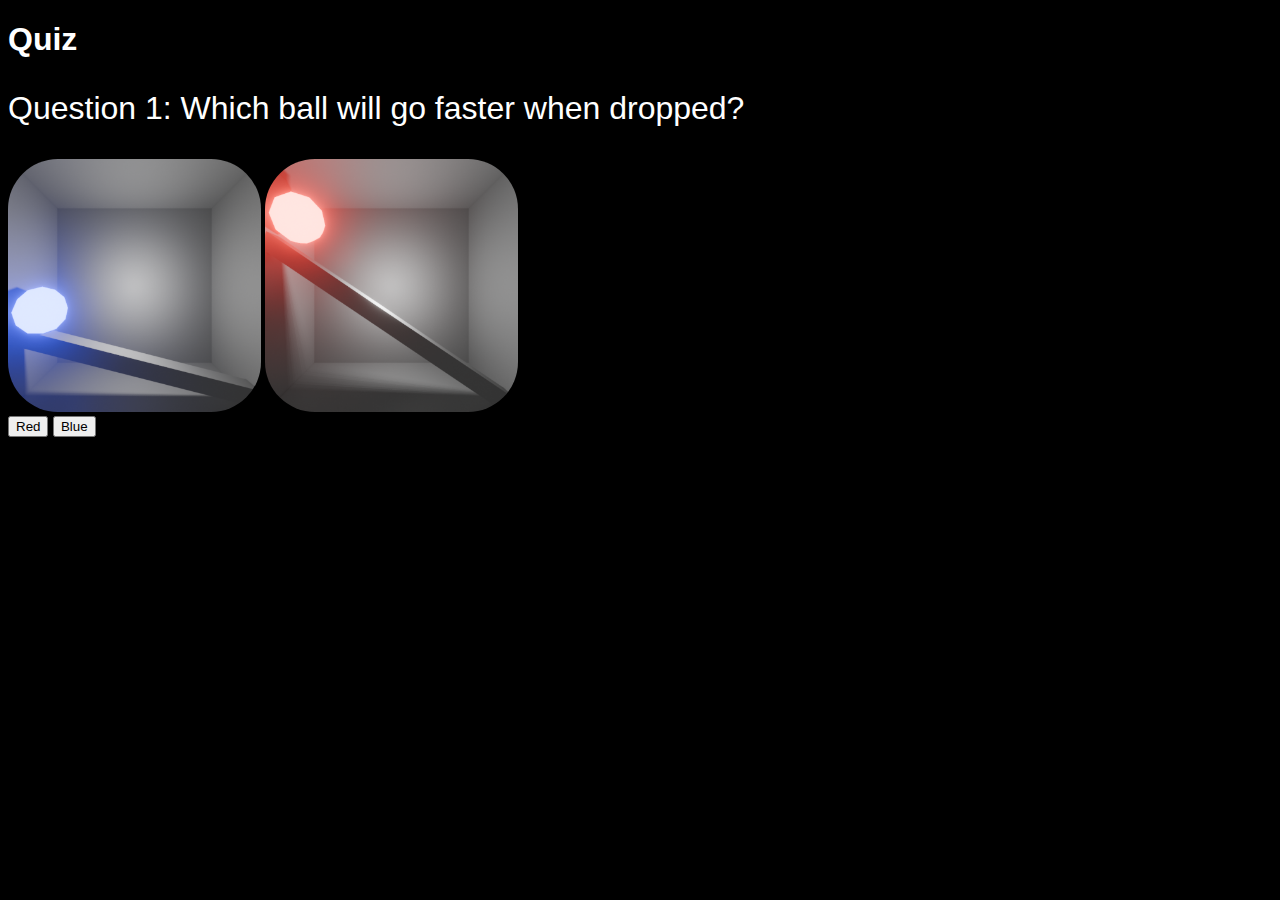
==== quizPage.html @ 5bf353c5 "Added Basic functionality + Tracked files" ====
<!DOCTYPE html>
<html>
 <head>
   <title>Science Quiz Help</title>
   <link rel="stylesheet" type="text/css" href="mystyle.css">
   <script src="https://ajax.googleapis.com/ajax/libs/jquery/3.7.1/jquery.min.js"></script>
   <script src="myscript.js"></script>
 </head>
 <body>
   <h1>Quiz</h1>
   <p id="p1">
     Question 1: Which ball will go faster when dropped?
	</p>
   <img src="BlueBall.png" alt="Blue Ball With a smaller slope." class="roundCorners">
   <img src="RedBall.png" alt="Red Ball With a larger slope." class="roundCorners">
   <br>
   <button type="button" onclick="alert('Correct!')">Red</button>
   <button type="button" onclick="alert('Wrong!')">Blue</button>
 </body>
</html>
---- mystyle.css ----
body{
	font-family: "Roboto", sans-serif;
	background-color: black;
}

p{
	font-family: "Roboto", sans-serif;
    font-size: 200%;
    color: white;
}

img{
	width: 20%;
}

h1{
	font-family: "Roboto", sans-serif;
	color: white;
}

.roundCorners {
	border-radius: 50px;
}

a:link, a:visited {
  background-color: white;
  color: #56666B;
  padding: 14px 25px;
  text-align: center;
  text-decoration: none;
  display: inline-block;
}

a:hover, a:active {
  background-color: black;
  color: #EEE1B3;
}
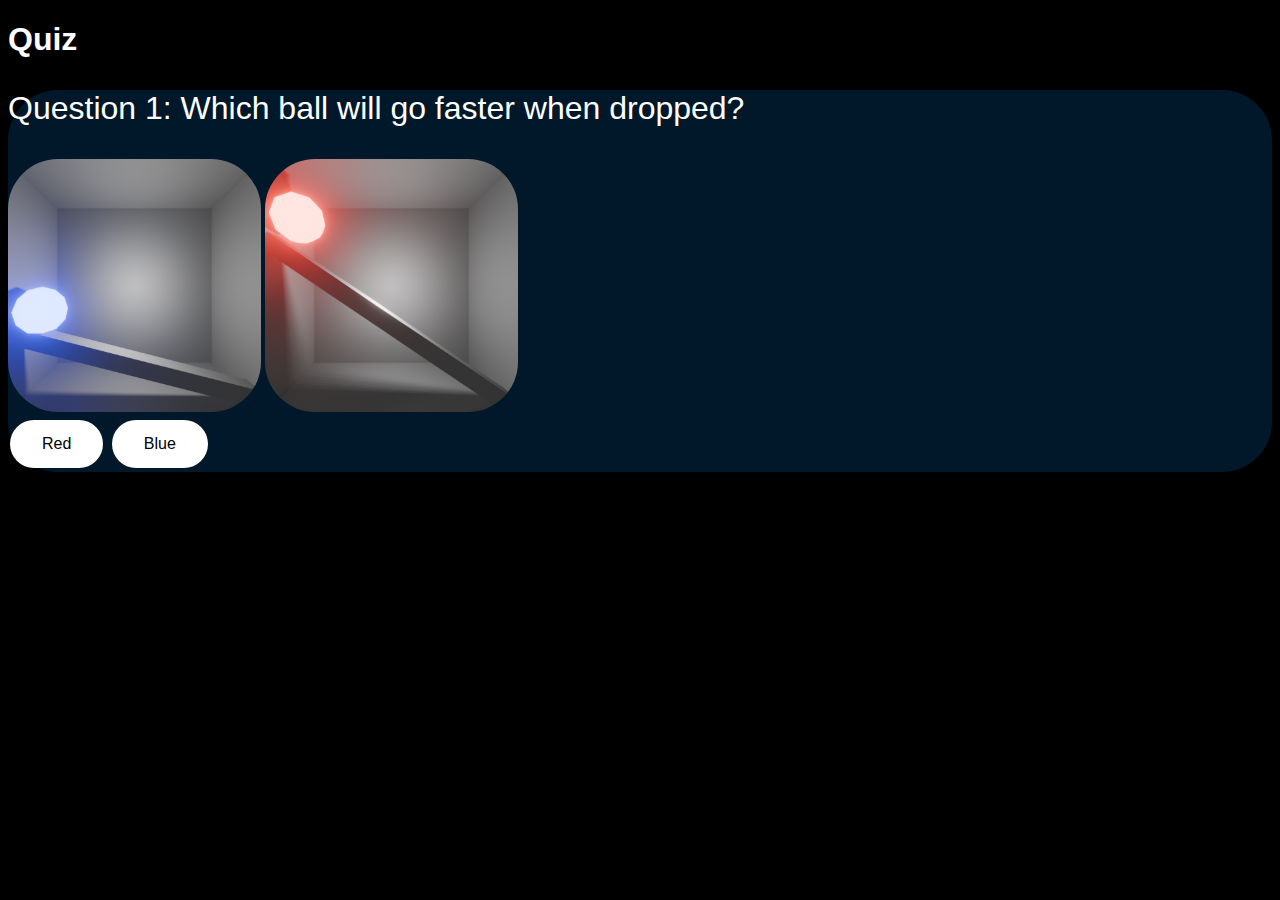
==== commit b16e35f1: "2 12 24 commit" ====
--- a/quizPage.html
+++ b/quizPage.html
@@ -8,13 +8,22 @@
  </head>
  <body>
    <h1>Quiz</h1>
-   <p id="p1">
-     Question 1: Which ball will go faster when dropped?
-	</p>
-   <img src="BlueBall.png" alt="Blue Ball With a smaller slope." class="roundCorners">
-   <img src="RedBall.png" alt="Red Ball With a larger slope." class="roundCorners">
-   <br>
-   <button type="button" onclick="alert('Correct!')">Red</button>
-   <button type="button" onclick="alert('Wrong!')">Blue</button>
+   <div class="Question roundCorners">
+	  <p id="p1">
+		 Question 1: Which ball will go faster when dropped?
+	  </p>
+	<img src="BlueBall.png" alt="Blue Ball With a smaller slope." class="roundCorners">
+	<img src="RedBall.png" alt="Red Ball With a larger slope." class="roundCorners">
+	<br>
+	<input type="button" id="Q1Y" class="button roundCorners" value="Red" >
+	<input type="button" class="button roundCorners" value="Blue" >
+   </div>
+   <div class="Question roundCorners" id="Q2">
+	  <p id="p1">
+		 Question 2: If an object is high up does it have kinetic energy or potential energy?
+	  </p>
+	<input type="button" onclick="alert('Correct!')"class="button roundCorners" value="Potential" >
+	<input type="button" onclick="alert('Wrong!')"class="button roundCorners" value="Kinetic" >
+   </div>
  </body>
 </html>--- a/mystyle.css
+++ b/mystyle.css
@@ -35,3 +35,38 @@
   background-color: black;
   color: #EEE1B3;
 }
+
+.button {
+  background-color: white;
+  border: none;
+  color: black;
+  padding: 15px 32px;
+  text-align: center;
+  text-decoration: none;
+  display: inline-block;
+  font-size: 16px;
+  margin: 4px 2px;
+  cursor: pointer;
+}
+
+.button:link {
+  background-color: white;
+  color: black;
+  padding: 14px 25px;
+  text-align: center;
+  text-decoration: none;
+  display: inline-block;
+}
+
+.button:hover, a:active, a:visited {
+  background-color: black;
+  color: #EEE1B3;
+}
+
+.Question {
+	background-color: #001829;
+}
+
+#Q2 {
+	display: none;
+}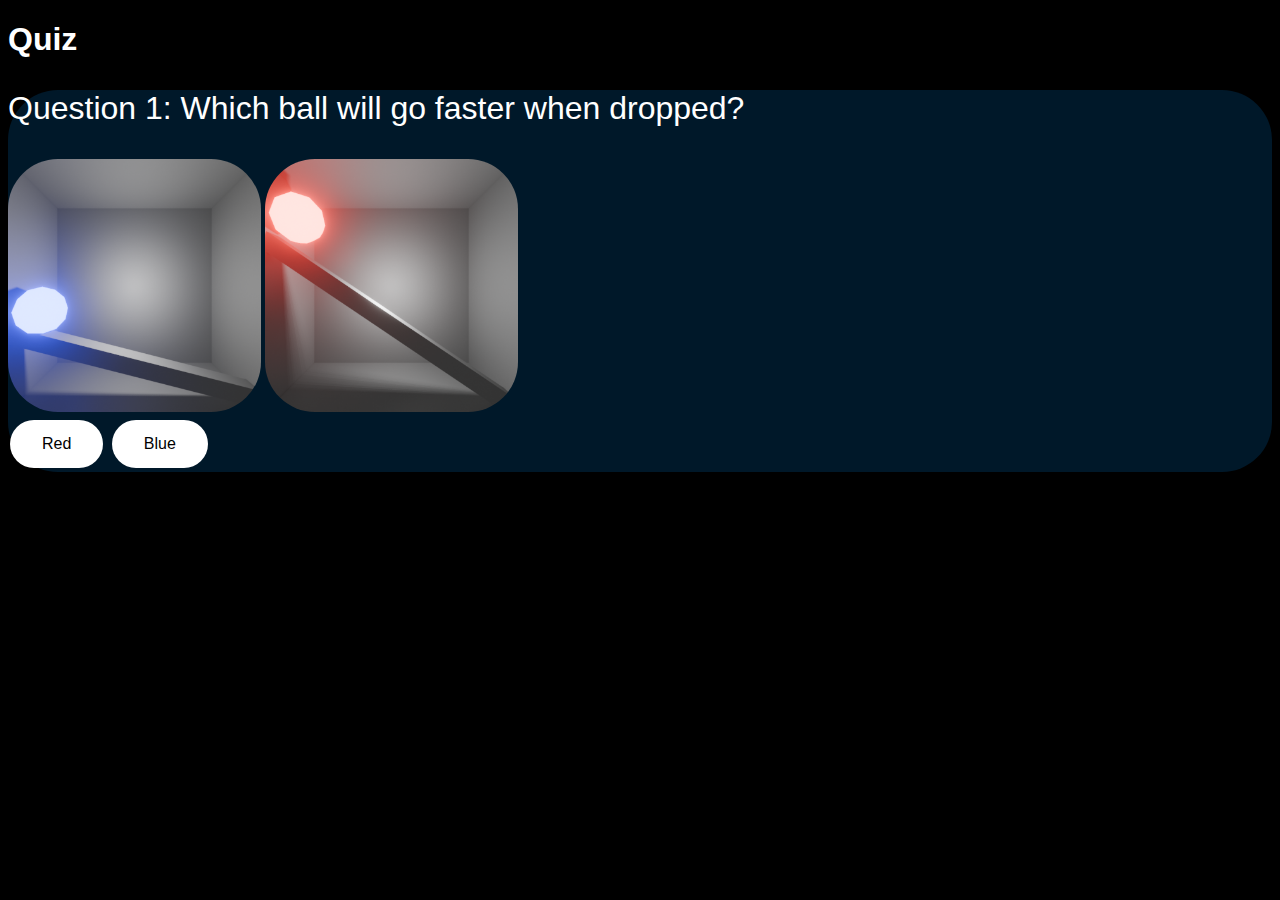
==== commit 2ce32fe5: "Added more questions plus wrong answers" ====
--- a/quizPage.html
+++ b/quizPage.html
@@ -16,14 +16,70 @@
 	<img src="RedBall.png" alt="Red Ball With a larger slope." class="roundCorners">
 	<br>
 	<input type="button" id="Q1Y" class="button roundCorners" value="Red" >
-	<input type="button" class="button roundCorners" value="Blue" >
+	<input type="button" id="Q1N" class="button roundCorners" value="Blue" >
+   </div>
+   <div class="QFail roundCorners" id="Q1F">
+	  <p id="p1">
+		 Incorrect: The Red Ball is higher up and the ramp is at a steeper slope.
+	  </p>
    </div>
    <div class="Question roundCorners" id="Q2">
 	  <p id="p1">
 		 Question 2: If an object is high up does it have kinetic energy or potential energy?
 	  </p>
-	<input type="button" onclick="alert('Correct!')"class="button roundCorners" value="Potential" >
-	<input type="button" onclick="alert('Wrong!')"class="button roundCorners" value="Kinetic" >
+	<input type="button" id="Q2Y" class="button roundCorners" value="Potential" >
+	<input type="button" id="Q2N" class="button roundCorners" value="Kinetic" >
+   </div>
+   <div class="QFail roundCorners" id="Q2F">
+	  <p id="p1">
+		 Incorrect: An object that is high up carries potential energy as it has the 'Potential' to transform that energy into kinetic energy, like if it were to fall.
+	  </p>
+   </div>
+   <div class="Question roundCorners" id="Q3">
+	  <p id="p1">
+		 Question 3: Which line applies to this data?
+	  </p>
+	<img src="LinearGraph.png" alt="A graph with a strait line starting at 0 and increasing." class="roundCorners">
+	<br>
+	<input type="button" id="Q3N" class="button roundCorners" value="Quantitative" >
+	<input type="button" id="Q3Y" class="button roundCorners" value="Proportional" >
+	<input type="button" id="Q3N1" class="button roundCorners" value="Horizontal" >
+   </div>
+    <div class="QFail roundCorners" id="Q3F">
+	  <p id="p1">
+		 Incorrect: A graph that has a perfectly strait slope in the form of a strait line is proportional.
+	  </p>
+   </div>
+   <div class="Question roundCorners" id="Q4">
+	  <p id="p1">
+		 Question 4: True or false: When an object is moving it is transforming potential energy into kinetic energy.
+	  </p>
+	<input type="button" id="Q4Y" class="button roundCorners" value="True" >
+	<input type="button" id="Q4N" class="button roundCorners" value="False" >
+   </div>
+    <div class="QFail roundCorners" id="Q4F">
+	  <p id="p1">
+		 Incorrect: An object that is in motion transformes its potential energy into kinetic energy, like if a ball was rolling down a slope, the closer to the ground the ball gets the less potentail energy it has due to gravity.
+	  </p>
+   </div>
+   <div class="Question roundCorners" id="Q5">
+	  <p id="p1">
+		 Question 5: What confidence is this equation?
+	  </p>
+	<img src="ConfedenceGraph.png" alt="" class="roundCorners">
+	<br>
+	<input type="button" id="Q5Y" class="button roundCorners" value="True" >
+	<input type="button" id="Q5N" class="button roundCorners" value="False" >
+   </div>
+    <div class="QFail roundCorners" id="Q5F">
+	  <p id="p1">
+		 Incorrect: To gauge the confedence you should have in an equation look at how far the predicted point is from the sample data and how many data points the line of best fit runs through.  
+	  </p>
+   </div>
+   <div class="QFinish roundCorners" id="Finish">
+	  <p id="p1">
+		 You have reached the end of the test, I hope this helped you study! 
+	  </p>
    </div>
  </body>
 </html>--- a/mystyle.css
+++ b/mystyle.css
@@ -32,7 +32,7 @@
 }
 
 a:hover, a:active {
-  background-color: black;
+  background-color: white;
   color: #EEE1B3;
 }
 
@@ -67,6 +67,48 @@
 	background-color: #001829;
 }
 
+.QFail {
+	background-color: #ad0224;
+}
+
+#Q1F {
+	display: none;
+}
+
 #Q2 {
 	display: none;
-}+}
+
+#Q2F {
+	display: none;
+}
+
+#Q3 {
+	display: none;
+}
+
+#Q3F {
+	display: none;
+}
+
+#Q4 {
+	display: none;
+}
+
+#Q4F {
+	display: none;
+}
+
+#Q5 {
+	display: none;
+}
+
+#Q5F {
+	display: none;
+}
+
+
+#Finish {
+	display: none;
+}
+
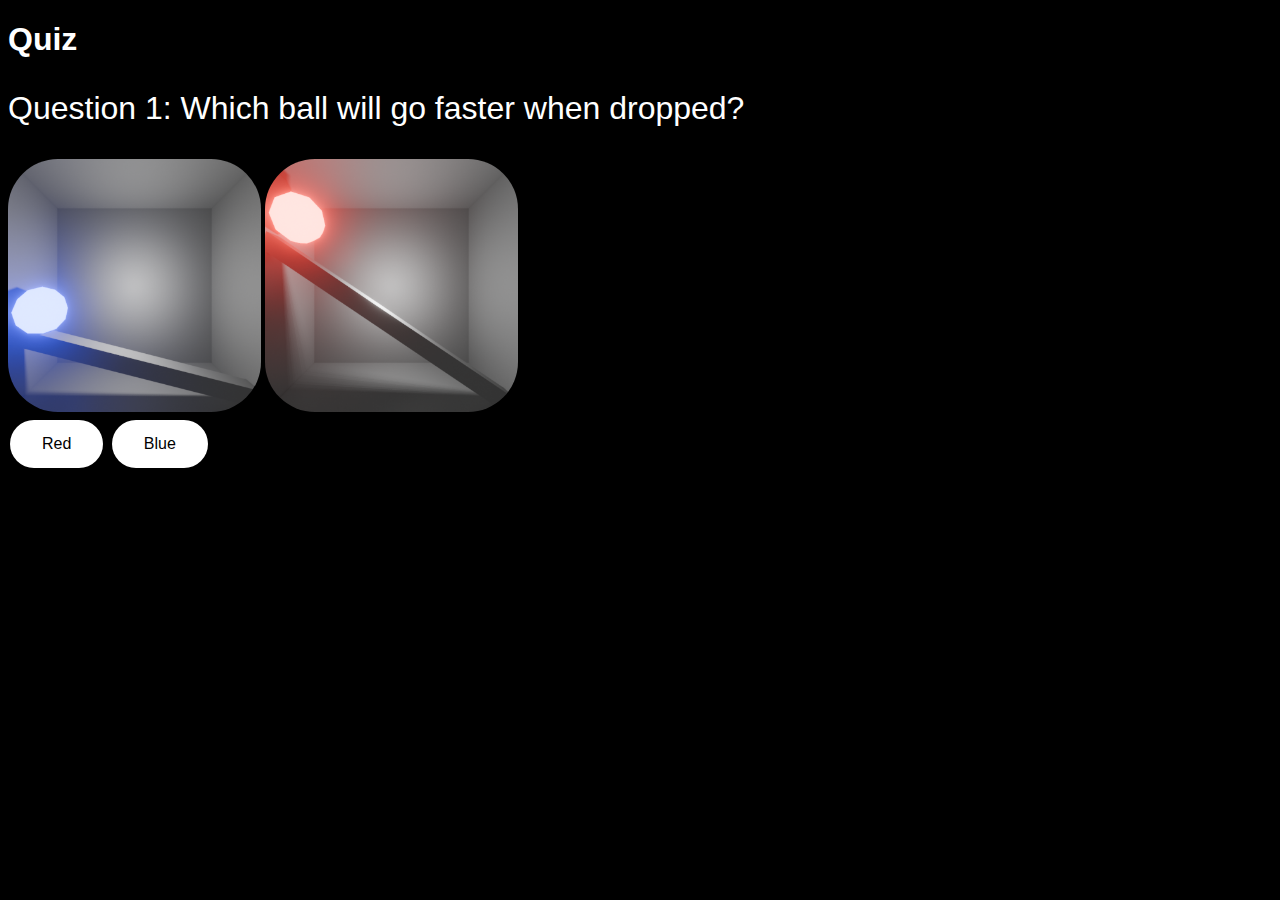
==== commit c0f8cf77: "Reformatted to use jQueryTraversal instead of copy and paste." ====
--- a/quizPage.html
+++ b/quizPage.html
@@ -8,70 +8,70 @@
  </head>
  <body>
    <h1>Quiz</h1>
-   <div class="Question roundCorners">
+   <div class="roundCorners">
 	  <p id="p1">
 		 Question 1: Which ball will go faster when dropped?
 	  </p>
 	<img src="BlueBall.png" alt="Blue Ball With a smaller slope." class="roundCorners">
 	<img src="RedBall.png" alt="Red Ball With a larger slope." class="roundCorners">
 	<br>
-	<input type="button" id="Q1Y" class="button roundCorners" value="Red" >
-	<input type="button" id="Q1N" class="button roundCorners" value="Blue" >
+	<input type="button" class="button roundCorners correct" value="Red" >
+	<input type="button" class="button roundCorners incorrect" value="Blue" >
    </div>
-   <div class="QFail roundCorners" id="Q1F">
+   <div class="QFail roundCorners">
 	  <p id="p1">
 		 Incorrect: The Red Ball is higher up and the ramp is at a steeper slope.
 	  </p>
    </div>
-   <div class="Question roundCorners" id="Q2">
+   <div class="Question roundCorners" >
 	  <p id="p1">
 		 Question 2: If an object is high up does it have kinetic energy or potential energy?
 	  </p>
-	<input type="button" id="Q2Y" class="button roundCorners" value="Potential" >
-	<input type="button" id="Q2N" class="button roundCorners" value="Kinetic" >
+	<input type="button" class="button roundCorners correct" value="Potential" >
+	<input type="button" class="button roundCorners incorrect" value="Kinetic" >
    </div>
-   <div class="QFail roundCorners" id="Q2F">
+   <div class="QFail roundCorners" >
 	  <p id="p1">
 		 Incorrect: An object that is high up carries potential energy as it has the 'Potential' to transform that energy into kinetic energy, like if it were to fall.
 	  </p>
    </div>
-   <div class="Question roundCorners" id="Q3">
+   <div class="Question roundCorners">
 	  <p id="p1">
 		 Question 3: Which line applies to this data?
 	  </p>
 	<img src="LinearGraph.png" alt="A graph with a strait line starting at 0 and increasing." class="roundCorners">
 	<br>
-	<input type="button" id="Q3N" class="button roundCorners" value="Quantitative" >
-	<input type="button" id="Q3Y" class="button roundCorners" value="Proportional" >
-	<input type="button" id="Q3N1" class="button roundCorners" value="Horizontal" >
+	<input type="button" class="button roundCorners incorrect" value="Quantitative" >
+	<input type="button" class="button roundCorners correct" value="Proportional" >
+	<input type="button" class="button roundCorners incorrect" value="Horizontal" >
    </div>
-    <div class="QFail roundCorners" id="Q3F">
+    <div class="QFail roundCorners">
 	  <p id="p1">
 		 Incorrect: A graph that has a perfectly strait slope in the form of a strait line is proportional.
 	  </p>
    </div>
-   <div class="Question roundCorners" id="Q4">
+   <div class="Question roundCorners">
 	  <p id="p1">
 		 Question 4: True or false: When an object is moving it is transforming potential energy into kinetic energy.
 	  </p>
-	<input type="button" id="Q4Y" class="button roundCorners" value="True" >
-	<input type="button" id="Q4N" class="button roundCorners" value="False" >
+	<input type="button" class="button roundCorners correct" value="True" >
+	<input type="button" class="button roundCorners incorrect" value="False" >
    </div>
-    <div class="QFail roundCorners" id="Q4F">
+    <div class="QFail roundCorners">
 	  <p id="p1">
 		 Incorrect: An object that is in motion transformes its potential energy into kinetic energy, like if a ball was rolling down a slope, the closer to the ground the ball gets the less potentail energy it has due to gravity.
 	  </p>
    </div>
-   <div class="Question roundCorners" id="Q5">
+   <div class="Question roundCorners">
 	  <p id="p1">
 		 Question 5: What confidence is this equation?
 	  </p>
 	<img src="ConfedenceGraph.png" alt="" class="roundCorners">
 	<br>
-	<input type="button" id="Q5Y" class="button roundCorners" value="True" >
-	<input type="button" id="Q5N" class="button roundCorners" value="False" >
+	<input type="button" class="button roundCorners correct" value="True" >
+	<input type="button" class="button roundCorners incorrect" value="False" >
    </div>
-    <div class="QFail roundCorners" id="Q5F">
+    <div class="QFail roundCorners">
 	  <p id="p1">
 		 Incorrect: To gauge the confedence you should have in an equation look at how far the predicted point is from the sample data and how many data points the line of best fit runs through.  
 	  </p>
--- a/mystyle.css
+++ b/mystyle.css
@@ -65,50 +65,14 @@
 
 .Question {
 	background-color: #001829;
+	display: none;
 }
 
 .QFail {
 	background-color: #ad0224;
-}
-
-#Q1F {
 	display: none;
 }
-
-#Q2 {
-	display: none;
-}
-
-#Q2F {
-	display: none;
-}
-
-#Q3 {
-	display: none;
-}
-
-#Q3F {
-	display: none;
-}
-
-#Q4 {
-	display: none;
-}
-
-#Q4F {
-	display: none;
-}
-
-#Q5 {
-	display: none;
-}
-
-#Q5F {
-	display: none;
-}
-
 
 #Finish {
 	display: none;
 }
-
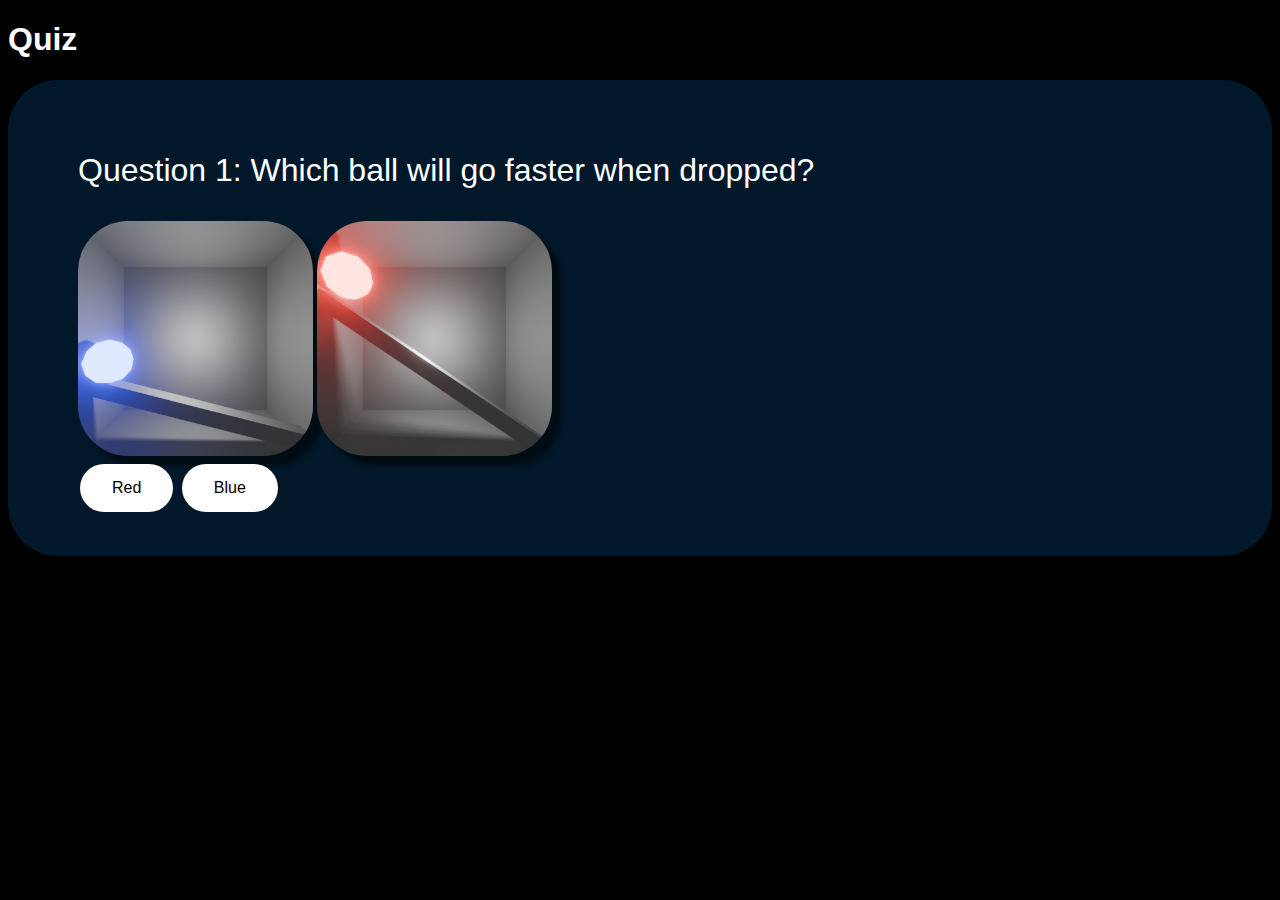
==== commit 9d107da9: "Add Correct and Incorrect color change, Add Padding, Change Logic on how user interactes with questi" ====
--- a/quizPage.html
+++ b/quizPage.html
@@ -8,12 +8,12 @@
  </head>
  <body>
    <h1>Quiz</h1>
-   <div class="roundCorners">
+   <div class="roundCorners" id="Question1">
 	  <p id="p1">
 		 Question 1: Which ball will go faster when dropped?
 	  </p>
-	<img src="BlueBall.png" alt="Blue Ball With a smaller slope." class="roundCorners">
-	<img src="RedBall.png" alt="Red Ball With a larger slope." class="roundCorners">
+	<img src="BlueBall.png" alt="Blue Ball With a smaller slope." class="roundCorners dropShadow">
+	<img src="RedBall.png" alt="Red Ball With a larger slope." class="roundCorners dropShadow">
 	<br>
 	<input type="button" class="button roundCorners correct" value="Red" >
 	<input type="button" class="button roundCorners incorrect" value="Blue" >
@@ -39,7 +39,7 @@
 	  <p id="p1">
 		 Question 3: Which line applies to this data?
 	  </p>
-	<img src="LinearGraph.png" alt="A graph with a strait line starting at 0 and increasing." class="roundCorners">
+	<img src="LinearGraph.png" alt="A graph with a strait line starting at 0 and increasing." class="roundCorners dropShadow">
 	<br>
 	<input type="button" class="button roundCorners incorrect" value="Quantitative" >
 	<input type="button" class="button roundCorners correct" value="Proportional" >
@@ -66,7 +66,7 @@
 	  <p id="p1">
 		 Question 5: What confidence is this equation?
 	  </p>
-	<img src="ConfedenceGraph.png" alt="" class="roundCorners">
+	<img src="ConfedenceGraph.png" alt="" class="roundCorners dropShadow">
 	<br>
 	<input type="button" class="button roundCorners correct" value="True" >
 	<input type="button" class="button roundCorners incorrect" value="False" >
--- a/mystyle.css
+++ b/mystyle.css
@@ -66,13 +66,33 @@
 .Question {
 	background-color: #001829;
 	display: none;
+	padding-top: 40px;
+    padding-right: 20px;
+    padding-bottom: 40px;
+    padding-left: 70px;
+}
+
+#Question1 {
+	background-color: #001829;
+	padding-top: 40px;
+    padding-right: 20px;
+    padding-bottom: 40px;
+    padding-left: 70px;
 }
 
 .QFail {
 	background-color: #ad0224;
 	display: none;
+	padding-top: 40px;
+    padding-right: 20px;
+    padding-bottom: 40px;
+    padding-left: 70px;
 }
 
 #Finish {
 	display: none;
 }
+
+.dropShadow {
+	box-shadow: 10px 10px 5px rgba(0, 0, 0, 0.5);
+}
